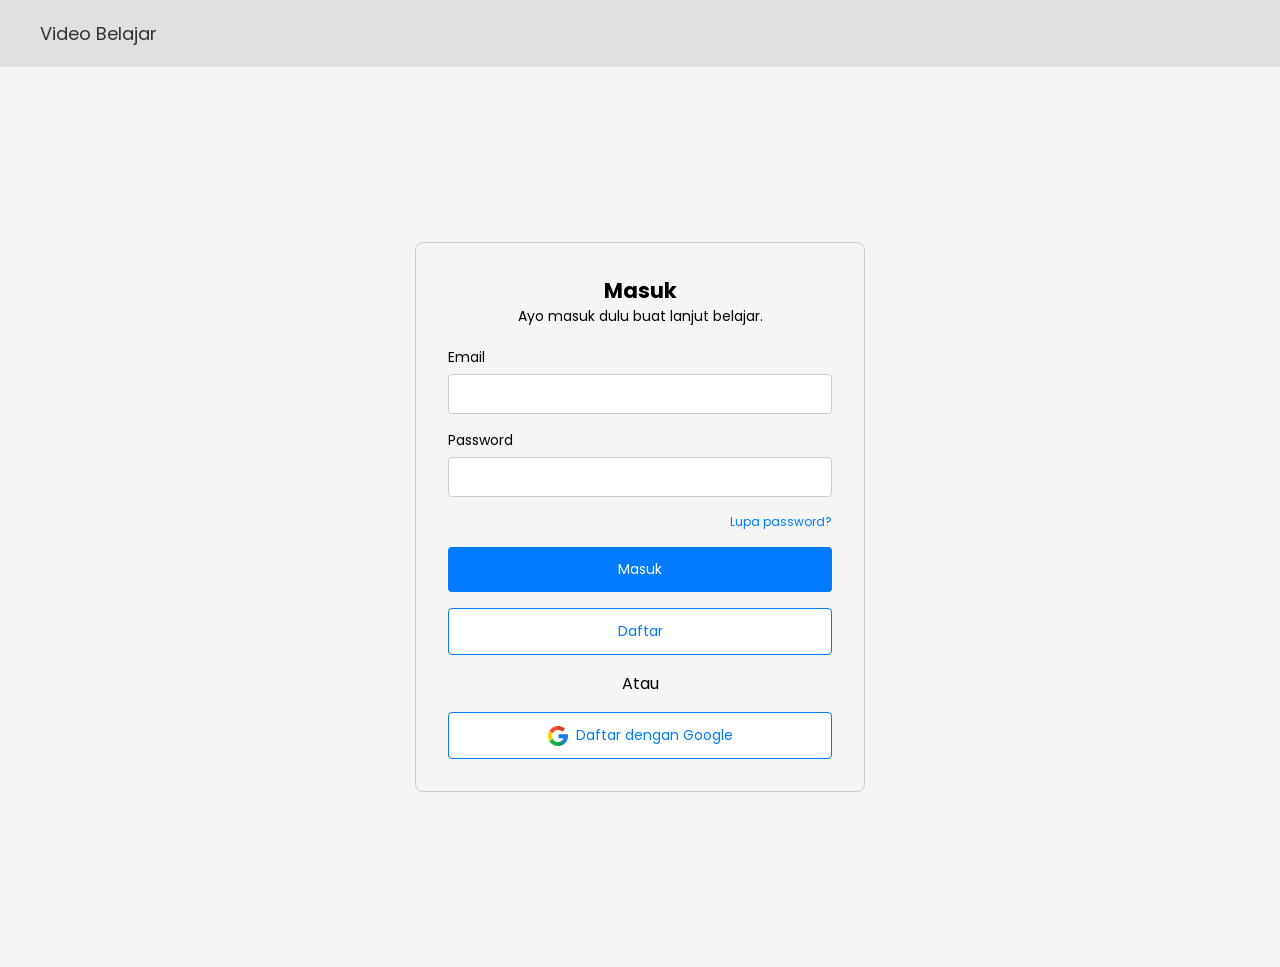
==== login.html @ 3784553b "feat: add login page n form" ====
<!doctype html>
<html lang="en">
  <head>
    <meta charset="UTF-8" />
    <meta name="viewport" content="width=device-width, initial-scale=1.0" />
    <title>Video Belajar</title>
    <link rel="stylesheet" href="./css/styles.css" />
    <link rel="preconnect" href="https://fonts.googleapis.com" />
    <link rel="preconnect" href="https://fonts.gstatic.com" crossorigin />
    <link
      href="https://fonts.googleapis.com/css2?family=Happy+Monkey&family=Poppins:ital,wght@0,100;0,200;0,300;0,400;0,500;0,600;0,700;0,800;0,900;1,100;1,200;1,300;1,400;1,500;1,600;1,700;1,800;1,900&display=swap"
      rel="stylesheet"
    />
  </head>
  <body>
    <header class="header">
      <a href="#">Video Belajar</a>
    </header>
    <main class="auth-container">
      <div class="auth-card">
        <div class="form-header">
          <h2>Masuk</h2>
          <p>Ayo masuk dulu buat lanjut belajar.</p>
        </div>

        <form class="auth-form">
          <div class="form-group">
            <label for="email">Email</label>
            <input type="email" name="email" class="input-form" />
          </div>

          <div class="form-group">
            <label for="password">Password</label>
            <input type="password" name="password" class="input-form" />
          </div>
          <a class="forget-password" href="#">Lupa password?</a>

          <a href="index.html" class="login-btn">Masuk</a>
          <a href="#" class="register-btn">Daftar</a>

          <p>Atau</p>

          <a href="index.html" class="google-btn">
            <img src="./assets/google.png" alt="google" class="google-icon" />
            Daftar dengan Google</a
          >
        </form>
      </div>
    </main>
  </body>
</html>
---- css/styles.css ----
* {
  box-sizing: border-box;
  margin: 0;
  padding: 0;
  font-family: "Poppins", sans-serif;
}

.header {
  display: flex;
  justify-content: space-between;
  align-items: center;
  padding: 20px 40px;
  background-color: #e0e0e0;
}

.header a {
  color: #333;
  font-size: 18px;
  font-weight: 400;
  text-decoration: none;
}

.header img {
  width: 30px;
}

.auth-container {
  display: flex;
  justify-content: center;
  align-items: center;
  height: 100vh;
  background-color: #f5f5f5;
  padding: 0 20px;
}

.auth-card {
  border: 1px solid #ccc;
  border-radius: 8px;
  display: flex;
  flex-direction: column;
  gap: 20px;
  align-items: center;
  text-align: center;
  width: 100%;
  max-width: 450px;
  padding: 32px;
}

.form-header {
  font-size: 14px;
}

.auth-form {
  display: flex;
  flex-direction: column;
  gap: 16px;
  width: 100%;
}

.form-group {
  display: flex;
  flex-direction: column;
  gap: 6px;
  text-align: left;
  font-size: 14px;
}

.input-form {
  height: 40px;
  padding: 12px 36px;
  border: 1px solid #ccc;
  border-radius: 4px;
  font-size: 14px;
}

.forget-password {
  font-size: 12px;
  color: #007bff;
  text-decoration: none;
  align-self:flex-end;
}

.login-btn {
  background-color: #007bff;
  color: #fff;
  border: none;
  border-radius: 4px;
  padding: 12px;
  font-size: 14px;
  text-decoration: none;
}

.register-btn {
  background-color: #fff;
  color: #007bff;
  border: 1px solid #007bff;
  border-radius: 4px;
  padding: 12px;
  font-size: 14px;
  text-decoration: none;
}

.google-btn {
  display: flex;
  align-items: center;
  justify-content: center;
  gap: 8px;
  text-decoration: none;
  background-color: #fff;
  color: #007bff;
  border: 1px solid #007bff;
  border-radius: 4px;
  padding: 12px;
  font-size: 14px;
}

.register-btn:hover {
  background-color: #27a238;
}

.google-icon {
  width: 20px;
}
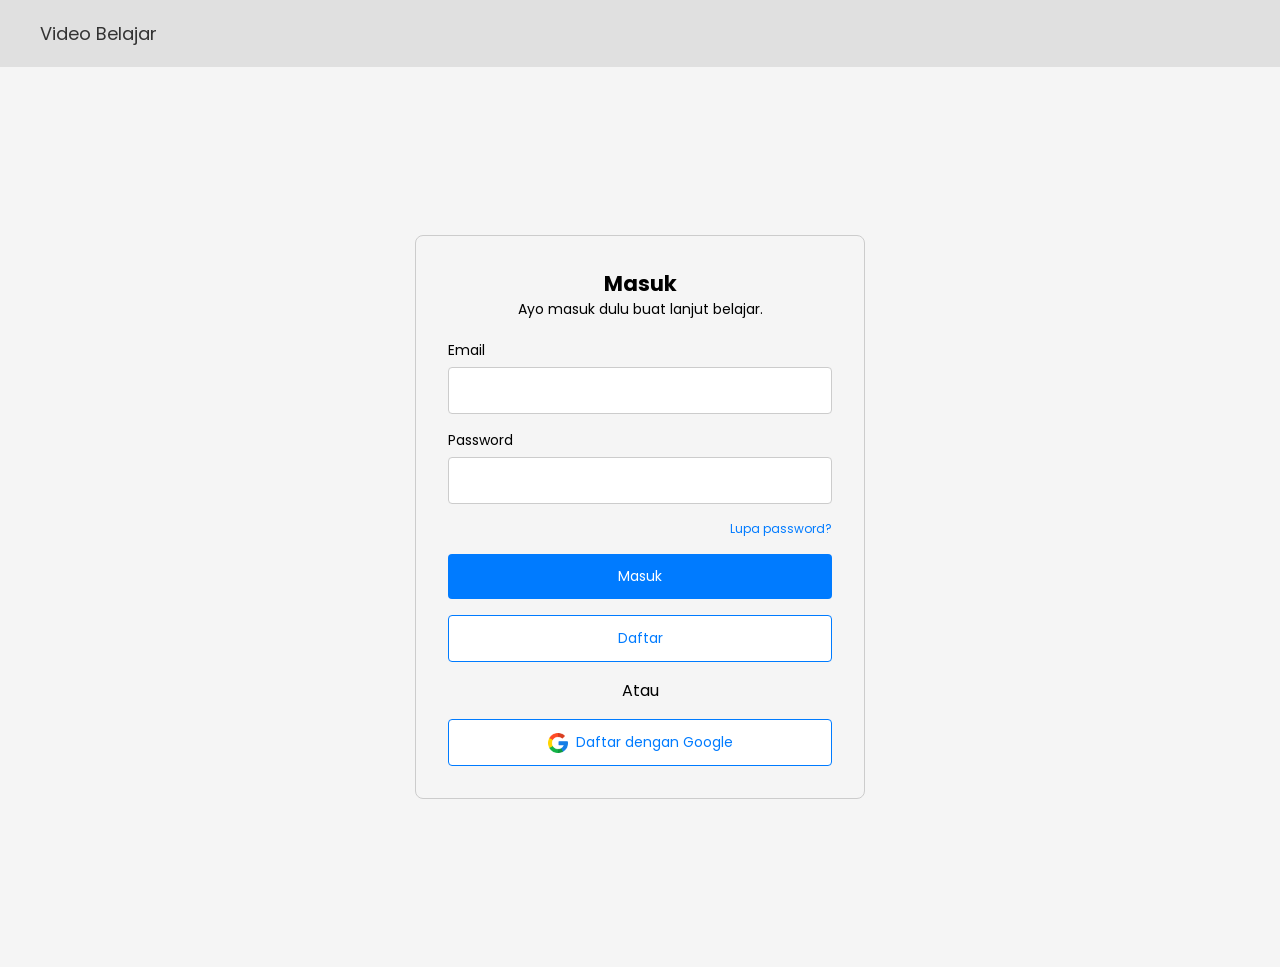
==== commit f2abd5ef: "feat: add register page n form" ====
--- a/login.html
+++ b/login.html
@@ -36,7 +36,7 @@
           <a class="forget-password" href="#">Lupa password?</a>
 
           <a href="index.html" class="login-btn">Masuk</a>
-          <a href="#" class="register-btn">Daftar</a>
+          <a href="register.html" class="register-btn">Daftar</a>
 
           <p>Atau</p>
 
--- a/css/styles.css
+++ b/css/styles.css
@@ -67,17 +67,30 @@
 
 .input-form {
   height: 40px;
-  padding: 12px 36px;
+  padding: 12px 16px;
   border: 1px solid #ccc;
   border-radius: 4px;
   font-size: 14px;
+  flex: 1;
+}
+
+.phone-group {
+  display: flex;
+  gap: 8px;
+  width: 100%;
+}
+
+.country-code {
+  width: 130px;
+  border: 1px solid #ccc;
+  border-radius: 4px;
 }
 
 .forget-password {
   font-size: 12px;
   color: #007bff;
   text-decoration: none;
-  align-self:flex-end;
+  align-self: flex-end;
 }
 
 .login-btn {
@@ -114,10 +127,6 @@
   font-size: 14px;
 }
 
-.register-btn:hover {
-  background-color: #27a238;
-}
-
 .google-icon {
   width: 20px;
 }
